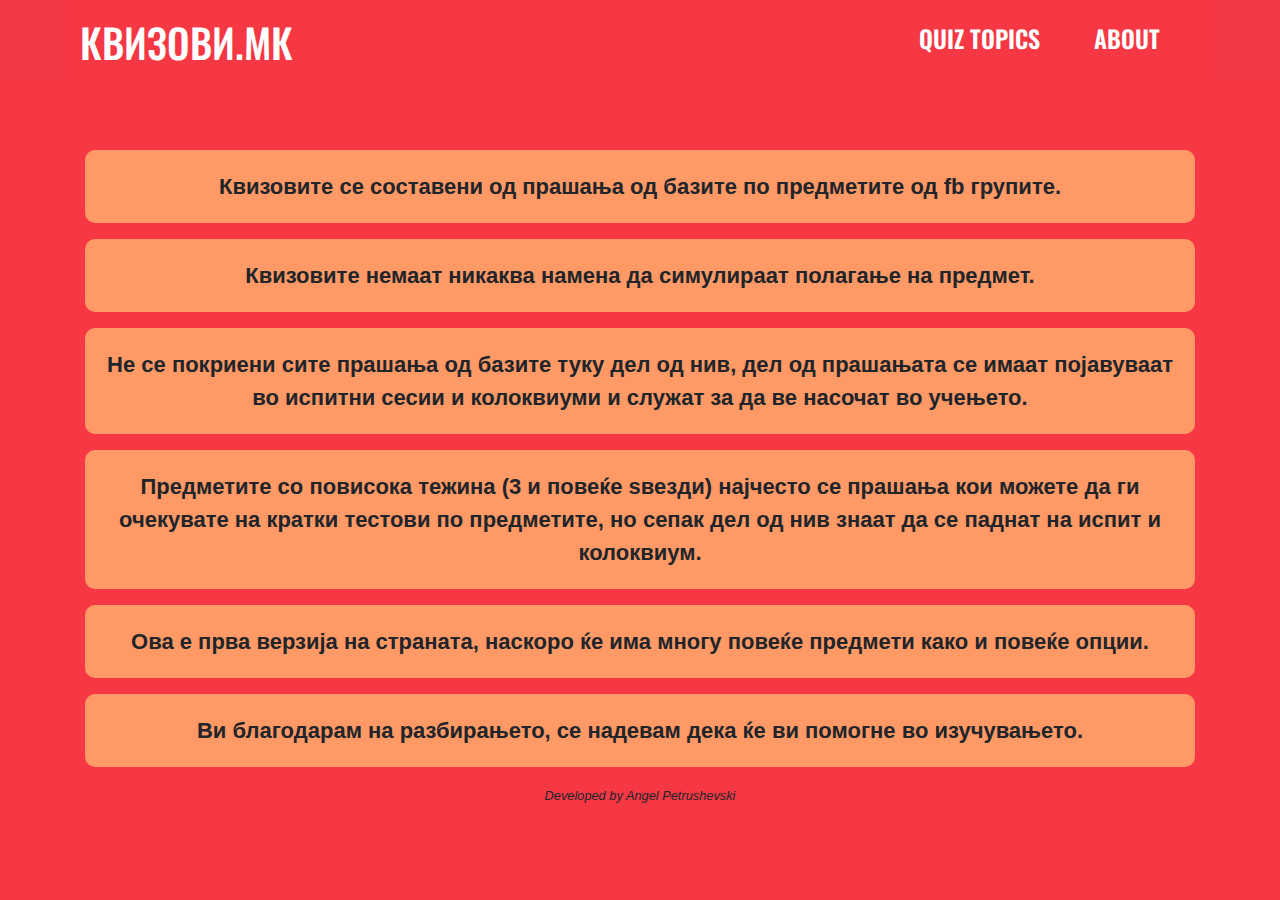
==== about.html @ da00ad36 "Add files via upload" ====
<!DOCTYPE html>
<html lang="en">
<head>
    <meta charset="UTF-8">
    <title>Квизови</title>
    <link rel="shortcut icon" type="image/jpg" href="../images/favicon.png"/>
    <!--CSS-->
    <link rel="stylesheet" href="https://maxcdn.bootstrapcdn.com/bootstrap/4.0.0/css/bootstrap.min.css">
    <meta name="viewport" content="width=device-width, initial-scale=1.0">

    <!--JQUERY-->
    <script src="https://code.jquery.com/jquery-3.2.1.slim.min.js"></script>

    <!--JAVASCRIPT-->
    <script src="https://cdnjs.cloudflare.com/ajax/libs/popper.js/1.12.9/umd/popper.min.js"></script>
    <script src="https://maxcdn.bootstrapcdn.com/bootstrap/4.0.0/js/bootstrap.min.js"></script>
    <!-- FONTS -->

    <link rel="preconnect" href="https://fonts.gstatic.com">
    <link href="https://fonts.googleapis.com/css2?family=Oswald:wght@600&display=swap" rel="stylesheet">
    <link rel="stylesheet" href="https://use.fontawesome.com/releases/v5.15.2/css/all.css" color="">
    <link rel="preconnect" href="https://fonts.gstatic.com">
    <link href="https://fonts.googleapis.com/css2?family=Alfa+Slab+One&display=swap" rel="stylesheet">
    <!--LATEST COMPILED-->

    <link rel="stylesheet" href="../css/style.css">
    <script src="../js/main.js"></script>
</head>
<body id="main-body">
<header>
    <section class="container">
        <div class="row nav-bar">
            <h2 id="logo"><a href="index.html">КВИЗОВИ.МК</a></h2>
            <input type="checkbox" id="check">
            <label for="check" id="hamburger"><i class="fas fa-bars"></i></label>
            <nav>
                <ul>
                    <li><a href="topics.html">QUIZ TOPICS</a></li>
                    <li><a href="about.html">ABOUT</a></li>
                </ul>
            </nav>
        </div>
    </section>
</header>
<section class="about-section">
    <div class="container">
        <div class="row">
            <div class="col-sm-12">
                <div class="about-info sub-heading text-center">
                    <p>Квизовите се составени од прашања од базите по предметите од fb групите.</p>
                    <p>Квизовите немаат никаква намена да симулираат полагање на предмет.</p>
                    <p>Не се покриени сите прашања од базите туку дел од нив, дел од прашањата се имаат појавуваат во испитни сесии и колоквиуми и служат за да ве насочат во учењето.</p>
                    <p>Предметите со повисока тежина (3 и повеќе ѕвезди) најчесто се прашања кои можете да ги очекувате на кратки тестови по предметите, но сепак дел од нив знаат да се паднат на испит и колоквиум.</p>
                        <p>Ова е прва верзија на страната, наскоро ќе има многу повеќе предмети како и повеќе опции.</p>
                    <p>Ви благодарам на разбирањето, се надевам дека ќе ви помогне во изучувањето.</p>
                </div>
            </div>
        </div>
    </div>
</section>
</body>
<footer>
    <div class="container">
        <div class="row">
            <div class="col-sm-12 text-center"><small><i>Developed by Angel Petrushevski</i></small></div>
        </div>
    </div>
</footer>
</html>
---- css/style.css ----
*,html,body{
    margin: 0;
}
body{
    display: flex;
    flex-direction: column;
    min-height: 100vh;
}
/* APPLY FONTS */
.font-oswald{
    font-family: 'Oswald', sans-serif;
    font-size: 40px;
}
#check{
    display: none;
}
#hamburger{
    display: none;
}
.drop-down{
    transition: 0.5s ease-in;
    position: relative;
    top: 0!important;
    z-index: 1;
}
.go-up{
    transition: 0.5s ease-in;
    position: relative;
    top: -100px!important;
    z-index: 1;
}
/* HEADER */
header {
    background-color: #F53847;
    font-family: 'Oswald', sans-serif;
    width: 100%;
    height: 80px;
    position: fixed;
    z-index: 1;
}

.nav-bar{
    background-color: #F53844;
    padding: 10px;
    height: 80px;
    display: flex;
    justify-content: space-between;
    align-items: center;
}
.fa-bars{
    font-size: 40px;
    margin-right: 25px;
}

.nav-bar ul{
    list-style: none;
    padding: 0;
}
.nav-bar ul li{
    display: inline-block;
    padding: 10px;
    margin-right: 30px;
}
.nav-bar ul li a{
    text-decoration: none;
    color: white;
    font-weight: 600;
    font-size: 24px;
    transition: 0.3s;
}
.nav-bar #logo a:hover{
    text-decoration: none;
    color: white;
}
.nav-bar #logo a{
    text-decoration: none;
    color: white;
    font-size: 40px;
}
.nav-bar ul li a:hover{
    color: darkblue;
}

/* MAIN CONTAINER */

.main-container{
    position: relative;
    background: linear-gradient(to bottom,#F53844 50%,#42378F);
    padding-bottom: 200px;
}
.main-container .sub-heading , .about-section .sub-heading{
    margin-top: 150px;
}
.main-container .sub-heading h2{
    font-weight: 700;
    color: rgba(0,0,0,0.70);
    width: 100%;
    padding: 10px;
}
.main-container .sub-heading p{
    margin: 30px 80px;
    font-size: 20px;
}
/* ABOUT SECTION */
.about-section p{
    background-color: #ff9966;
    padding: 20px;
    border-radius: 10px;
    font-size: 22px;
    font-weight: bold;
}
/* QUIZ TOPICS PREVIEW */

.main-quiz-title{
    color: white;
    margin-bottom: 45px;
}

.quiz-topics-preview{
    background-color: #42378F;
    padding-bottom: 10px;
    flex-grow: 1;
    /*height: calc(100vh - 646px);*/
}
.quiz-topics{
    display: flex;
    justify-content: center;
}
.single-topic{
    border: 1px solid black;
    height: 200px;
    cursor: pointer;
    min-width: 250px;
    box-shadow: 0 0 5px black;
    display: flex;
    align-items: center;
    justify-content: center;
}
.single-topic .quiz-image{
    position: relative;
    border: 1px solid black;
    width: 200px;
    height: 100px;

}
.single-topic img{
    position: absolute;
    top: 0;
    left: 0;
    width: 100%;
    height: 100%;
    opacity: 60%;
}
.single-topic .quiz-title{
    position: relative;
}
.single-topic .quiz-title h4{
    font-weight: 900;
    font-size: 25px;
    color: white;
    font-family: 'Alfa Slab One', cursive;
}
.single-topic .difficulty-level{
    position: absolute;
    bottom: 0;
    left: 0;
    width: 100%;
}
.single-topic .difficulty-level span{
    float: left;
    font-weight: 700;
    padding-left: 5px;
    color: white;
    font-size: 16px;
}
.single-topic .difficulty-level .levels{
    float: right;
}
.fill{
    color: yellow;
}

.single-topic:hover{
    border: 2px solid black;
    box-shadow: 0 0 10px black;
}

/* QUIZ RULES SECTION */

.quiz-rules{
    color: black;
    padding: 10px 0;
    background-color: #ff9966;
    font-weight: 600;
    border-radius: 10px;
    box-shadow: 0 0 10px black;
}
.rules ol li{
    font-size: 24px;
    padding: 5px;
    width: 100%;
}
.rules ol li{
    text-align: left;
}

.main-topic-container .quiz-info{
    display: flex;
    justify-content: center;
    align-items: center;
}

.main-topic-container{
    margin-top: 150px;
    height: 100%;
}

.quiz-info .quiz-rules{
    margin: 100px 10px;
}

#main-body{
    background: #F53844;
}
#gradient-purple{
    background: linear-gradient(to top ,#42378F 20%,#F53844);
}

/* CHOOSE TOPICS SECTION */

.choose-section{
    margin: 100px 0;
}
/* START BUTTON */
.start-btn{
    margin-top: 50px;
    width: 200px;
    padding: 10px;
    background-color: rgba(0,0,0,0.47);
    font-size: 20px;
    color: white;
}
.start-btn:hover{
    background-color: #42378F;
    border: 1px solid #ff9966;
}
/* QUIZ */

.display-quiz{
    width: 100%;
    height: 600px;
    background-color: transparent;
}
.quiz-area{
    display: none;
}
.next-btn{
    width: 100%;
}

.quiz-window, .results-window{
    background-color: white;
    margin-top: 200px;
    margin-bottom: 50px;
    width: 100%;
    height: 100%;
    box-shadow: 0 0 10px black;
}
.quiz-topic-title{
    background-color: #d7d7d7;
    padding: 20px;
}
.quiz-stats{
    display: flex;
    flex-direction: row;
    justify-content: space-between;
    padding: 0 50px;
    margin: 5px 0;
}
.question-area{
    background-color: white;
    display: flex;
    flex-direction: column;
}
.question-area .question-title-area {
    margin-top: 20px;
    padding: 5px;
}
.question-area .questions{
    width: 60%;
    margin: 20px auto;
    height: 100%;
}
.question-area .questions .single-question{
    position: relative;
    margin: 10px;
    /*padding: 20px;*/
    padding: 20px 60px 20px 20px;
    cursor: pointer;
    background-color: #d7d7d7;
    font-size: 22px;
    text-align: left;
    width: 100%;
    word-wrap: break-word;
}
/* question animation */

.single-question:hover{
    box-shadow:  0 0 5px red;
}

.right{
    position: absolute;
    right: 0;
    z-index: 1;
    margin-left: auto;
    margin-right: auto;
    top: 50%;
    transform: translate(-50%, -50%);
    font-size: 40px !important;
}
.wrong{
    color: red;
    z-index: 1;
}
.correct{
    color: green;
}
.correctAnimation
{
    box-shadow:  0 0 15px green;
}
/* TIME */

#quiz-time{
    width: 100px;
    text-align: center;
    background-color: #ff9966;
    border-radius: 10px;
    font-size: 24px;
}
#time{
    margin-top: 5px;
}

/* next- */
#next-btn{
    height: 50px;
    width: 200px;
    margin: 20px auto;
    background-color: #ffaf4a;
    padding: 10px;
    font-size: 20px;
    font-weight: bold;
    transition: 0.3s;
}
.fa-chevron-circle-right{
    float: right;
    font-size: 30px;
}
#next-btn:hover{
    border: 1px solid black;
}

/* alert */
#alert{
    color: red;
    font-size: 20px;
    display: none;
    font-weight: bold;
    margin-bottom: 10px;
}

/* results window */

.results-window{
    display: none;
}

#success{
    display: none;
    color: green;
    font-weight: bold;
}
#try-again{
    display: none;
    color: red;
    font-weight: bold;
}
.show-results h3{
    background-color: #ffaf4a;
    padding: 10px;
    border-radius: 10px;
    margin: 10px;
}
 #try-again-btn, #home-btn{
     background-color: #ffaf4a;
     font-size: 18px;
     font-weight: bold;
     margin: 10px;
}
/* TOPIC */
.single-topic{
    margin: 10px 20px;
}
#heading{
    background-color: #ff9966;
    border-radius: 15px;
    padding: 10px;
    word-wrap: break-word;
}
 /* FOOTER */
footer{
    position: relative;
    width: 100%;
    bottom: 0;
    background-color: #F53844;
}


/* SCREEN OPTIMIZATION */

@media screen and (max-width: 770px){
    /* topic */
    .single-topic{
        height: 250px;
        margin: 20px auto;
    }
    .single-topic .quiz-title h4{
        font-size: 30px;
    }
    .nav-bar ul li a{
        font-size: 22px;
    }
    .nav-bar #logo a{
        text-decoration: none;
        color: white;
        font-size: 35px;
    }
}

@media screen and (max-width: 580px){

    /* header */

    header{
        z-index: 2;
    }
    #hamburger{
        display: block;
        margin: 0;
    }
    header .container{
        padding: 0;
    }
    header .nav-bar nav{
        width: 100%;
        position: relative;
        top: -100px;
        z-index: -1;
    }
    header .nav-bar h2{
        margin-left: 15px;
    }
    header .nav-bar h2{
        margin-left: 15px;
    }
    header .nav-bar nav ul li{
        display: block;
        width: 100%;
        text-align: center;
    }
    header .nav-bar nav ul{
        position: relative;
        background-color: #F53844;
        padding: 0;
        margin: 0;
    }
    .nav-bar #logo a{
        text-decoration: none;
        color: white;
        font-size: 40px;
    }

    /* MAIN CONTAINER DECS*/
    .main-container .sub-heading p{
        margin: 0;
        font-size: 20px;
    }
    .main-container .sub-heading h2{
        padding: 0;
        margin-bottom: 50px;
    }
    /* topic */
    .single-topic .topic-title{
        font-size: 40px;
        padding: 10px;
    }
    .single-topic{
        margin: 20px 20px;
    }
    /* QUIZ QUESTIONS */
    .question-area .questions{
        width: 100%;
        height: 100%;
        margin: 20px auto;
    }
    .question-area .questions .single-question{
        margin: 20px 0;
        word-wrap: break-word;
        flex-wrap: wrap;
    }
    .quiz-stats{
        flex-direction: row;
        padding: 0;
    }
    .single-question:hover{
        box-shadow: none;
    }
}
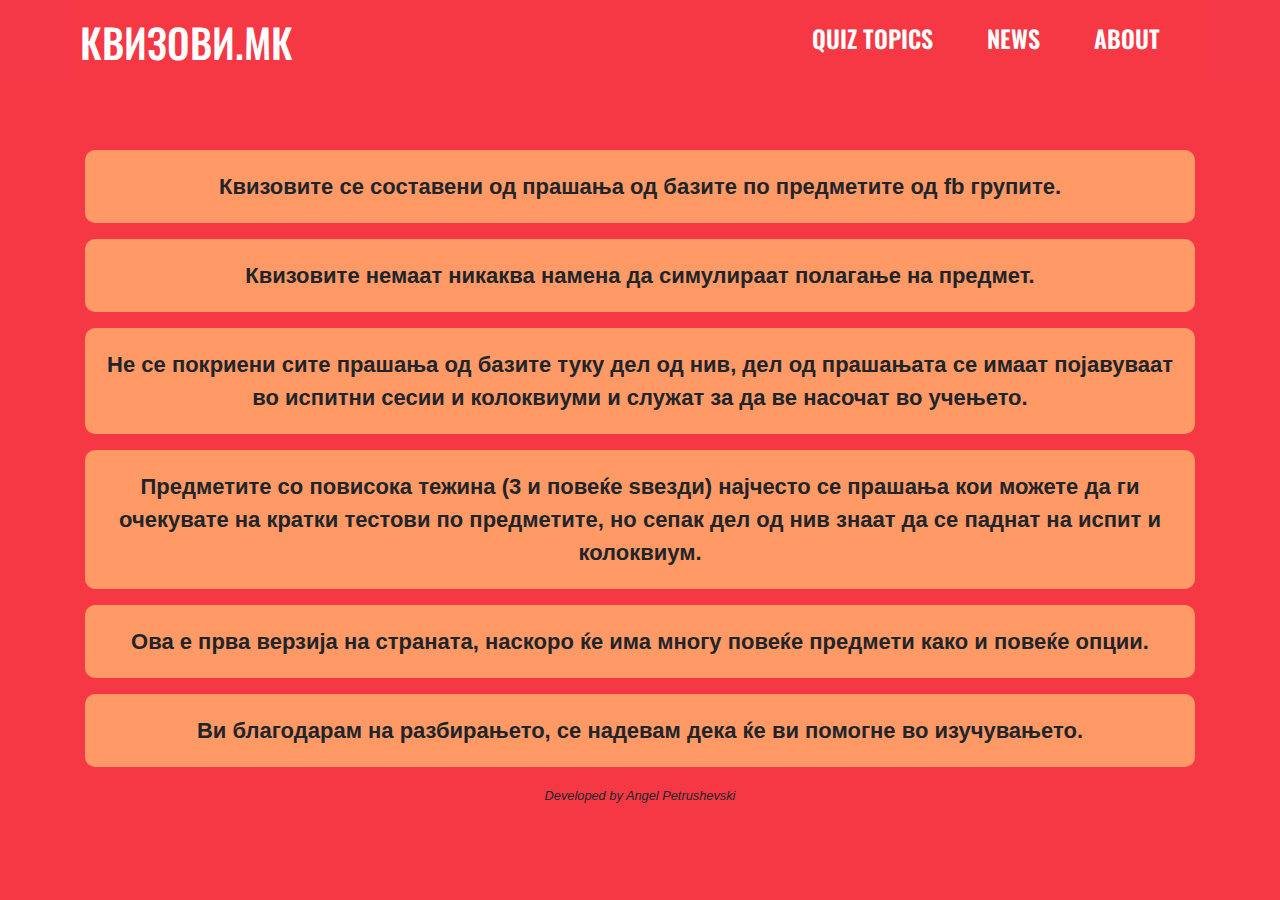
==== commit 53d68943: "Add files via upload" ====
--- a/about.html
+++ b/about.html
@@ -36,6 +36,7 @@
             <nav>
                 <ul>
                     <li><a href="topics.html">QUIZ TOPICS</a></li>
+                    <li><a href="news.html">NEWS</a></li>
                     <li><a href="about.html">ABOUT</a></li>
                 </ul>
             </nav>
--- a/css/style.css
+++ b/css/style.css
@@ -18,15 +18,15 @@
     display: none;
 }
 .drop-down{
-    transition: 0.5s ease-in;
+    transition: 0.8s ease-in;
     position: relative;
     top: 0!important;
     z-index: 1;
 }
 .go-up{
-    transition: 0.5s ease-in;
-    position: relative;
-    top: -100px!important;
+    transition: 0.8s ease-out;
+    position: relative;
+    top: -200px!important;
     z-index: 1;
 }
 /* HEADER */
@@ -222,7 +222,7 @@
 #main-body{
     background: #F53844;
 }
-#gradient-purple{
+#gradient{
     background: linear-gradient(to top ,#42378F 20%,#F53844);
 }
 
@@ -409,6 +409,25 @@
     padding: 10px;
     word-wrap: break-word;
 }
+
+
+/* NEWS SECTION */
+
+.single-news{
+    background-color: rgba(0,0,0,0.4);
+    margin: 10px;
+    border-radius: 15px;
+    color: white;
+    padding: 10px;
+}
+
+
+/* DATE */
+.date{
+    font-family: 'Oswald', sans-serif;
+    color: #ffaf4a;
+}
+
  /* FOOTER */
 footer{
     position: relative;
@@ -418,9 +437,10 @@
 }
 
 
+
 /* SCREEN OPTIMIZATION */
 
-@media screen and (max-width: 770px){
+@media screen and (max-width: 780px){
     /* topic */
     .single-topic{
         height: 250px;
@@ -435,11 +455,11 @@
     .nav-bar #logo a{
         text-decoration: none;
         color: white;
-        font-size: 35px;
-    }
-}
-
-@media screen and (max-width: 580px){
+        font-size: 30px;
+    }
+}
+
+@media screen and (max-width: 780px){
 
     /* header */
 
@@ -456,7 +476,7 @@
     header .nav-bar nav{
         width: 100%;
         position: relative;
-        top: -100px;
+        top: -200px;
         z-index: -1;
     }
     header .nav-bar h2{
@@ -475,6 +495,8 @@
         background-color: #F53844;
         padding: 0;
         margin: 0;
+        border-radius: 15px;
+        box-shadow: 0 0 5px black;
     }
     .nav-bar #logo a{
         text-decoration: none;
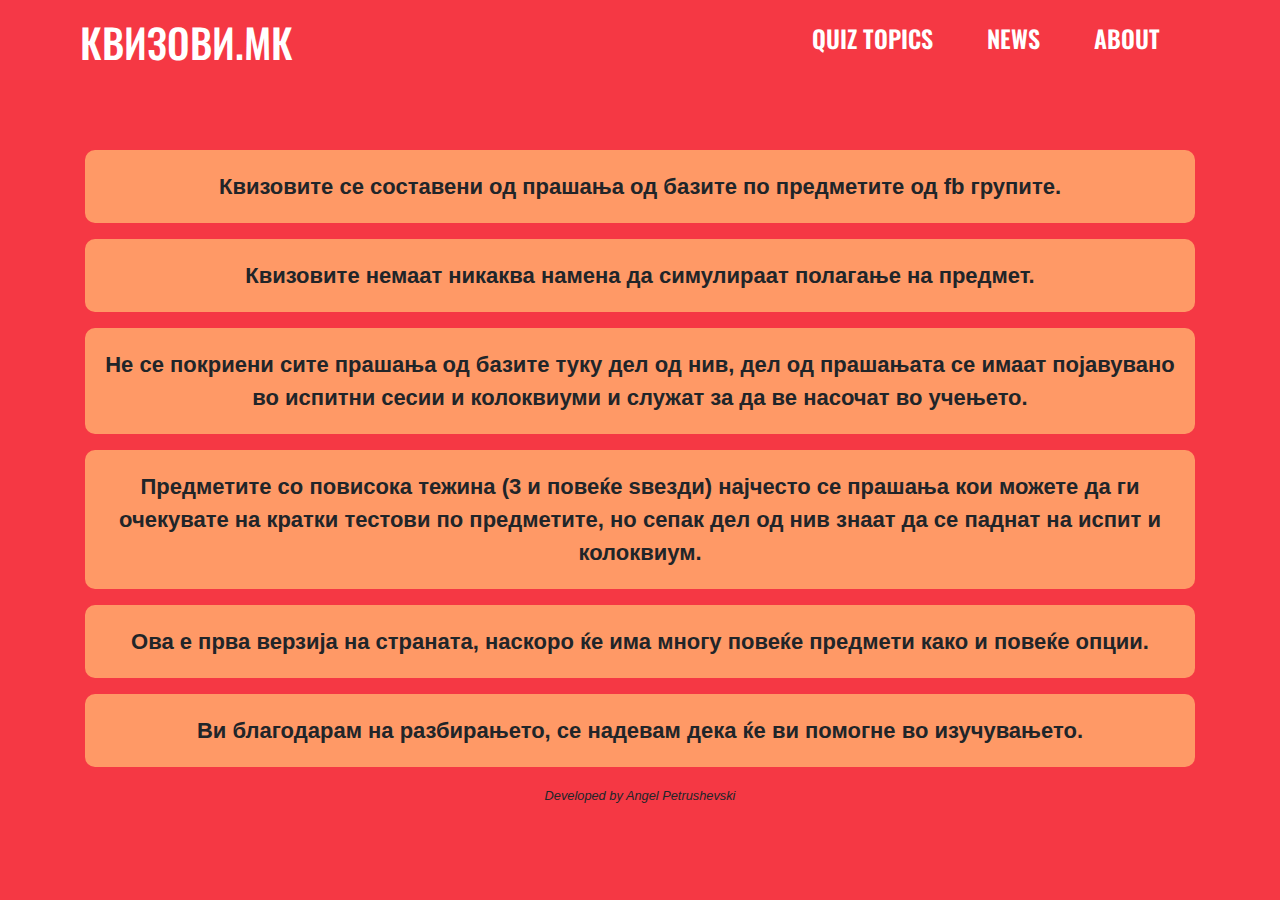
==== commit ac3999dd: "Update about.html" ====
--- a/about.html
+++ b/about.html
@@ -28,7 +28,7 @@
 </head>
 <body id="main-body">
 <header>
-    <section class="container">
+    <section class="container" id="header">
         <div class="row nav-bar">
             <h2 id="logo"><a href="index.html">КВИЗОВИ.МК</a></h2>
             <input type="checkbox" id="check">
@@ -50,7 +50,7 @@
                 <div class="about-info sub-heading text-center">
                     <p>Квизовите се составени од прашања од базите по предметите од fb групите.</p>
                     <p>Квизовите немаат никаква намена да симулираат полагање на предмет.</p>
-                    <p>Не се покриени сите прашања од базите туку дел од нив, дел од прашањата се имаат појавуваат во испитни сесии и колоквиуми и служат за да ве насочат во учењето.</p>
+                    <p>Не се покриени сите прашања од базите туку дел од нив, дел од прашањата се имаат појавувано во испитни сесии и колоквиуми и служат за да ве насочат во учењето.</p>
                     <p>Предметите со повисока тежина (3 и повеќе ѕвезди) најчесто се прашања кои можете да ги очекувате на кратки тестови по предметите, но сепак дел од нив знаат да се паднат на испит и колоквиум.</p>
                         <p>Ова е прва верзија на страната, наскоро ќе има многу повеќе предмети како и повеќе опции.</p>
                     <p>Ви благодарам на разбирањето, се надевам дека ќе ви помогне во изучувањето.</p>
@@ -67,4 +67,4 @@
         </div>
     </div>
 </footer>
-</html>+</html>
